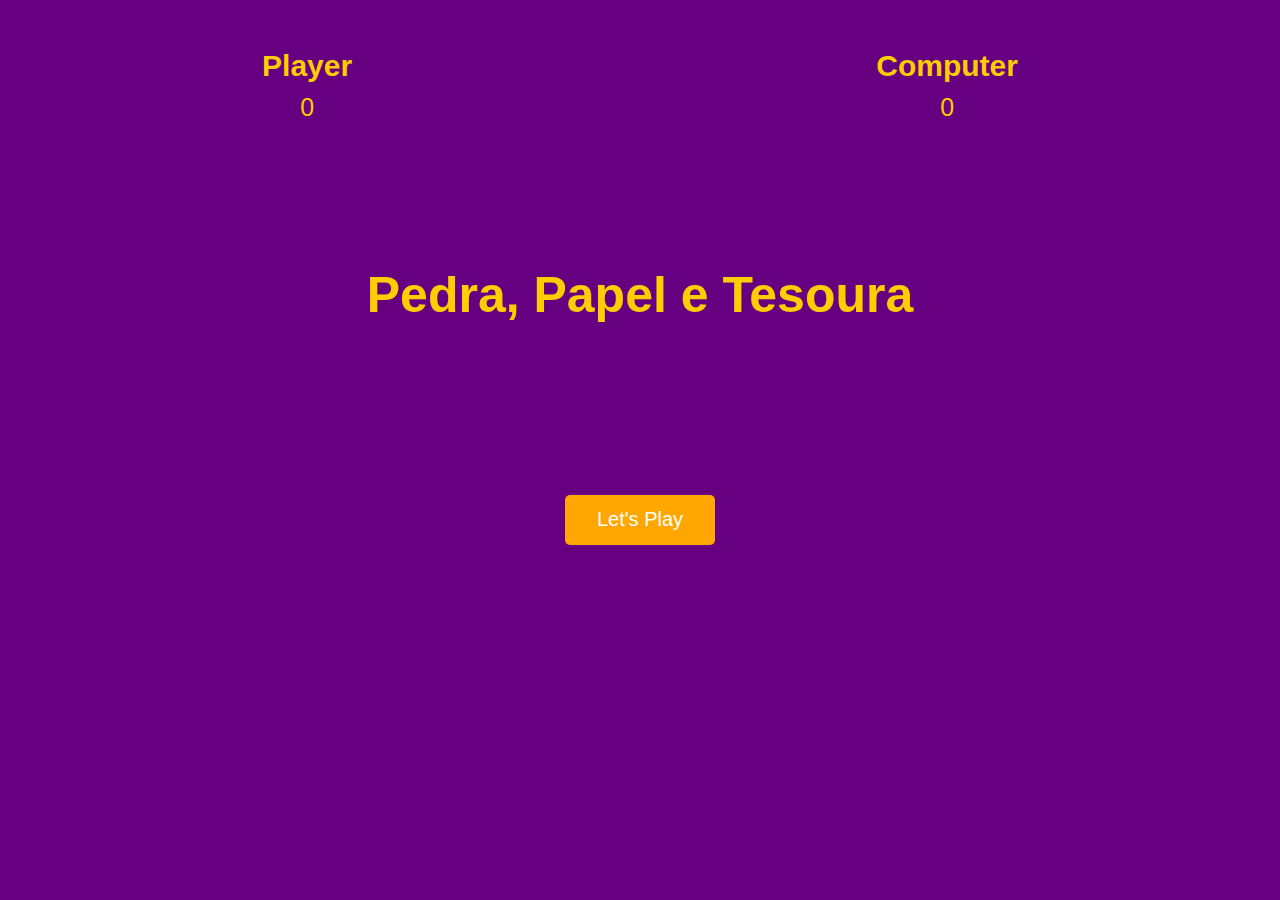
==== index.html @ 114338d8 "códigos atualizados" ====
<!DOCTYPE html>
<html lang="pt-br">
<head>
  <meta charset="UTF-8">
  <meta name="viewport" content="width=device-width, initial-scale=1.0">
  <link rel="stylesheet" href="style.css">
  <title>Pedra, Papel e Tesoura</title>
</head>
<body>
  <section class="game">
    <div class="score">
      <div class="player-score">
        <h2>Player</h2>
        <p>0</p>
      </div>
      <div class="computer-score">
        <h2>Computer</h2>
        <p>0</p>
      </div>
    </div>

    <div class="intro">
      <h1>Pedra, Papel e Tesoura</h1>
      <button>Let's Play</button>
    </div>

    <div class="match fadeOut">
      <h2 class="winner">Choose an option</h2>
      <div class="hands">
        <img class="player-hand" src="./imagens/rock.png" alt="">
        <img class="computer-hand" src="./imagens/rock.png" alt="">
      </div>
      <div class="options">
        <button class="rock">rock</button>
        <button class="paper">paper</button>
        <button class="scissors">scissors</button>
      </div>
    </div>
  </section>
  
</body>
<script src="comandos.js"></script>
</html>
---- style.css ----
* {
  margin: 0;
  padding: 0;
  box-sizing: border-box;
}

section {
  height: 100vh;
  background-color: #660080;
  font-family: sans-serif;
}

.score {
  color: #FFCC00;
  height: 20vh;
  display: flex;
  justify-content: space-around;
  align-items: center;
}

.score h2 {
  font-size: 30px;
}

.score p {
  text-align: center;
  padding: 10px;
  font-size: 25px;
}

.intro {
  color: #FFCC00;
  height: 50vh;
  display: flex;
  flex-direction: column;
  align-items: center;
  justify-content: space-around;
  transition: opacity 0.5s ease;
}

.intro h1 {
  font-size: 50px;
}

.intro button,
.match button {
  width: 150px ;
  height: 50px ;
  background: none;
  border: none;
  color: white;
  font-size: 20px;
  background: #FFA600;
  border-radius: 5px;
  cursor: pointer;
}

.match {
  position: absolute;
  top: 50%;
  left: 50%;
  transform: translate(-50%, -50%);
  transition: opacity 0.5s ease 0.5s;
}


.winner {
  color: #FFA600;
  text-align: center;
  font-size: 50px;
}

.hands, .options {
  display: flex;
  justify-content: space-around;
  align-items: center;
}

.player-hand {
  transform: rotateY(180deg);
}

div.fadeOut {
  opacity: 0;
  pointer-events: none;
}

div.fadeIn {
  opacity: 1;
  pointer-events: all;

}

@keyframes shakePlayer {
  0% {
    transform: rotateY(180deg) translateY(0px);
  }
  15% {
    transform: rotateY(180deg) translateY(-50px);
  }
  25% {
    transform: rotateY(180deg) translateY(0px);
  }
  35% {
    transform: rotateY(180deg) translateY(-50px);
  }
  50% {
    transform: rotateY(180deg) translateY(0px);
  }
  65% {
    transform: rotateY(180deg) translateY(-50px);
  }
  75% {
    transform: rotateY(180deg) translateY(0px);
  }
  85% {
    transform: rotateY(180deg) translateY(-50px);
  }
  100% {
    transform: rotateY(180deg) translateY(0px);
  }
}

@keyframes shakeComputer {
  0% {
    transform: translateY(0px);
  }
  15% {
    transform: translateY(-50px);
  }
  25% {
    transform: translateY(0px);
  }
  35% {
    transform: translateY(-50px);
  }
  50% {
    transform: translateY(0px);
  }
  65% {
    transform: translateY(-50px);
  }
  75% {
    transform: translateY(0px);
  }
  85% {
    transform: translateY(-50px);
  }
  100% {
    transform: translateY(0px);
  }
}
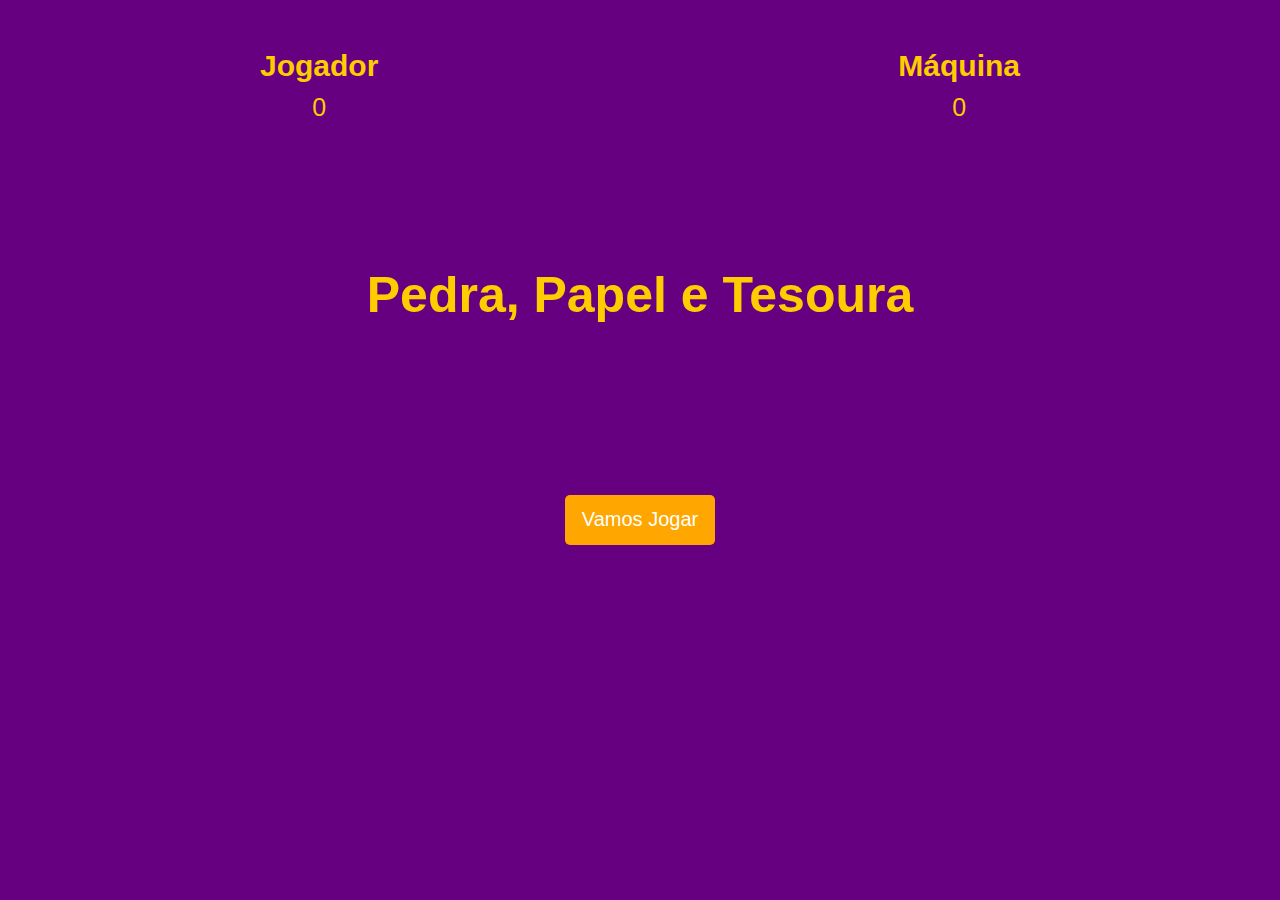
==== commit f831f4d8: "códigos atualizados" ====
--- a/index.html
+++ b/index.html
@@ -10,22 +10,22 @@
   <section class="game">
     <div class="score">
       <div class="player-score">
-        <h2>Player</h2>
+        <h2>Jogador</h2>
         <p>0</p>
       </div>
       <div class="computer-score">
-        <h2>Computer</h2>
+        <h2>Máquina</h2>
         <p>0</p>
       </div>
     </div>
 
     <div class="intro">
       <h1>Pedra, Papel e Tesoura</h1>
-      <button>Let's Play</button>
+      <button>Vamos Jogar</button>
     </div>
 
     <div class="match fadeOut">
-      <h2 class="winner">Choose an option</h2>
+      <h2 class="winner">Escolha uma opção</h2>
       <div class="hands">
         <img class="player-hand" src="./imagens/rock.png" alt="">
         <img class="computer-hand" src="./imagens/rock.png" alt="">
